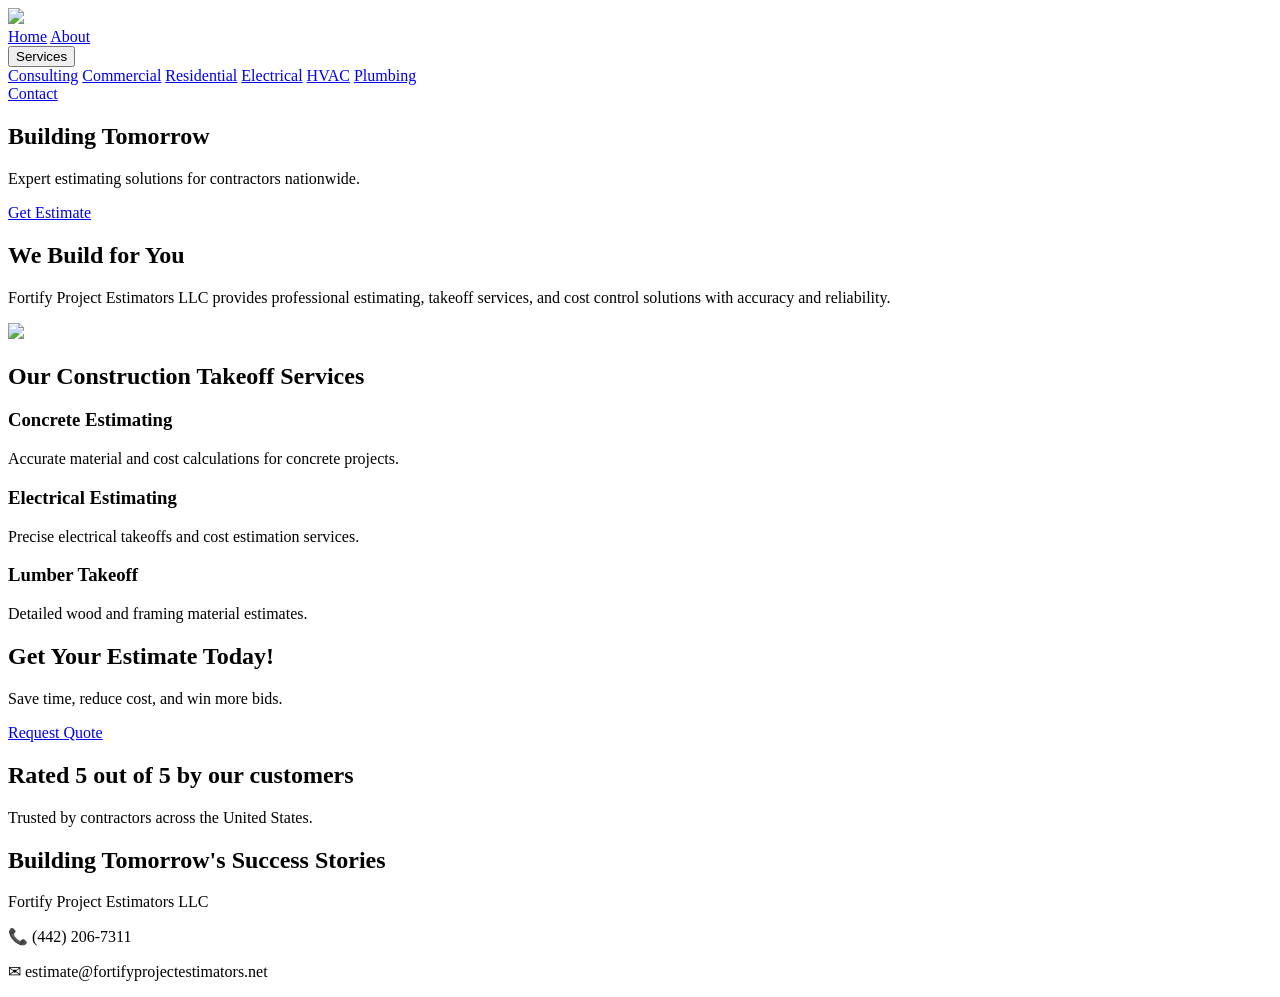
==== index.html @ c5b56f19 "Create index.html" ====
<!DOCTYPE html>
<html>
<head>
<title>Fortify Project Estimators LLC</title>
<link rel="stylesheet" href="css/style.css">
<meta name="viewport" content="width=device-width, initial-scale=1.0">
</head>

<body>

<header>
    <img src="images/logo.png" class="logo">

    <nav>
        <a href="index.html">Home</a>
        <a href="about.html">About</a>

        <div class="dropdown">
            <button>Services</button>
            <div class="dropdown-content">
                <a href="services/consulting.html">Consulting</a>
                <a href="services/commercial.html">Commercial</a>
                <a href="services/residential.html">Residential</a>
                <a href="services/electrical.html">Electrical</a>
                <a href="services/hvac.html">HVAC</a>
                <a href="services/plumbing.html">Plumbing</a>
            </div>
        </div>

        <a href="contact.html" class="contact-btn">Contact</a>
    </nav>
</header>

<!-- HERO -->
<section class="hero">
    <div class="hero-text">
        <h1>Building <span>Tomorrow</span></h1>
        <p>Expert estimating solutions for contractors nationwide.</p>
        <a href="contact.html" class="btn">Get Estimate</a>
    </div>
</section>

<!-- ABOUT -->
<section class="about">
    <div>
        <h2>We Build for You</h2>
        <p>
            Fortify Project Estimators LLC provides professional estimating,
            takeoff services, and cost control solutions with accuracy and reliability.
        </p>
    </div>

    <img src="images/logo.png">
</section>

<!-- SERVICES -->
<section class="services">
    <h2>Our Construction Takeoff Services</h2>

    <div class="service-grid">

        <div class="card">
            <h3>Concrete Estimating</h3>
            <p>Accurate material and cost calculations for concrete projects.</p>
        </div>

        <div class="card">
            <h3>Electrical Estimating</h3>
            <p>Precise electrical takeoffs and cost estimation services.</p>
        </div>

        <div class="card">
            <h3>Lumber Takeoff</h3>
            <p>Detailed wood and framing material estimates.</p>
        </div>

    </div>
</section>

<!-- CTA -->
<section class="cta">
    <h2>Get Your Estimate Today!</h2>
    <p>Save time, reduce cost, and win more bids.</p>
    <a href="contact.html" class="btn">Request Quote</a>
</section>

<!-- TESTIMONIAL -->
<section class="testimonial">
    <h2>Rated 5 out of 5 by our customers</h2>
    <p>Trusted by contractors across the United States.</p>
</section>

<!-- FOOTER -->
<footer>
    <div class="footer-left">
        <h2>Building Tomorrow's Success Stories</h2>
        <p>Fortify Project Estimators LLC</p>
    </div>

    <div class="footer-right">
        <p>📞 (442) 206-7311</p>
        <p>✉ estimate@fortifyprojectestimators.net</p>
    </div>
</footer>

</body>
</html>
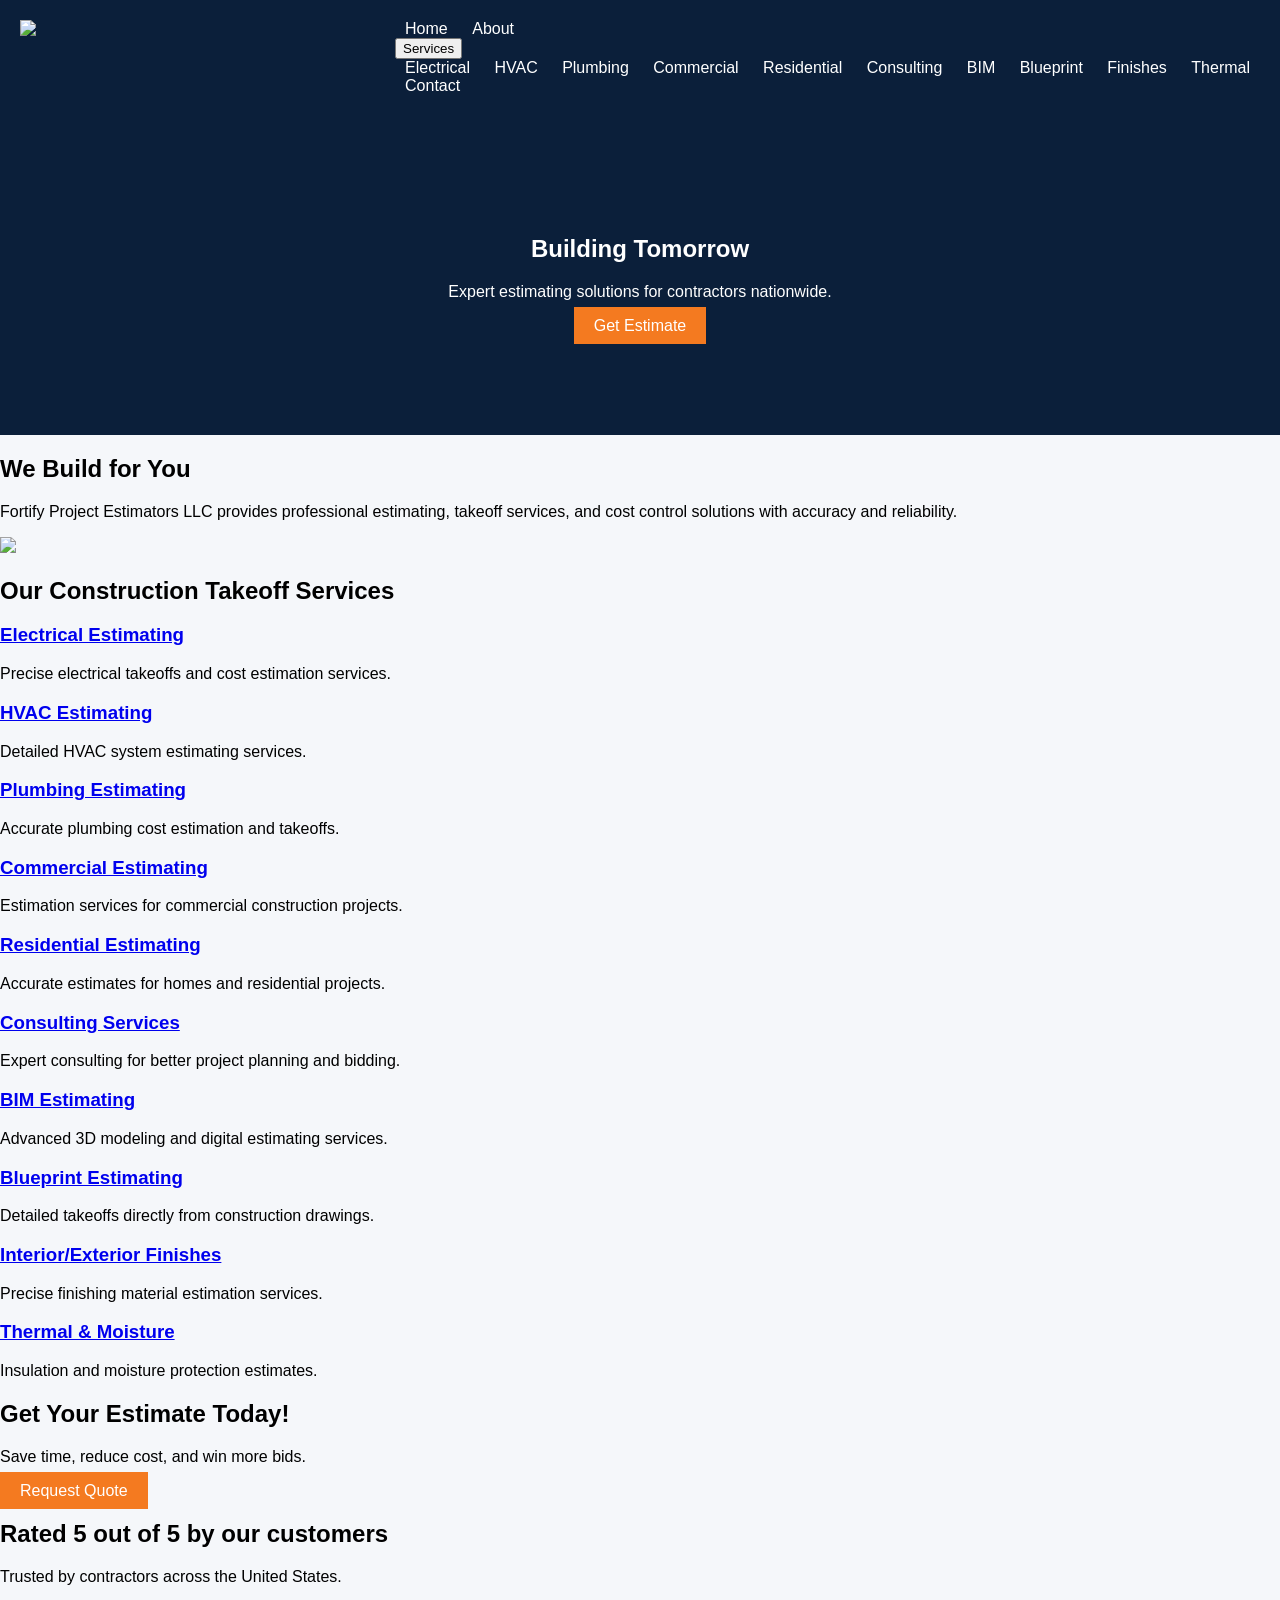
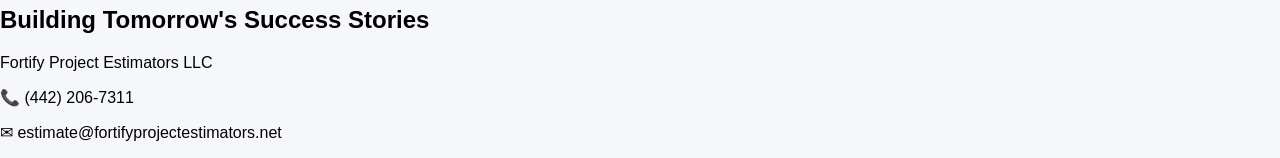
==== commit 7c054ef9: "Update index.html" ====
--- a/index.html
+++ b/index.html
@@ -17,23 +17,28 @@
 
         <div class="dropdown">
             <button>Services</button>
+
             <div class="dropdown-content">
-                <a href="services/consulting.html">Consulting</a>
-                <a href="services/commercial.html">Commercial</a>
-                <a href="services/residential.html">Residential</a>
                 <a href="services/electrical.html">Electrical</a>
                 <a href="services/hvac.html">HVAC</a>
                 <a href="services/plumbing.html">Plumbing</a>
+                <a href="services/commercial.html">Commercial</a>
+                <a href="services/residential.html">Residential</a>
+                <a href="services/consulting.html">Consulting</a>
+                <a href="services/bim.html">BIM</a>
+                <a href="services/blueprint.html">Blueprint</a>
+                <a href="services/finishes.html">Finishes</a>
+                <a href="services/thermal.html">Thermal</a>
             </div>
         </div>
 
-        <a href="contact.html" class="contact-btn">Contact</a>
+        <a href="contact.html">Contact</a>
     </nav>
 </header>
 
 <!-- HERO -->
 <section class="hero">
-    <div class="hero-text">
+    <div>
         <h1>Building <span>Tomorrow</span></h1>
         <p>Expert estimating solutions for contractors nationwide.</p>
         <a href="contact.html" class="btn">Get Estimate</a>
@@ -60,18 +65,53 @@
     <div class="service-grid">
 
         <div class="card">
-            <h3>Concrete Estimating</h3>
-            <p>Accurate material and cost calculations for concrete projects.</p>
-        </div>
-
-        <div class="card">
-            <h3>Electrical Estimating</h3>
+            <h3><a href="services/electrical.html">Electrical Estimating</a></h3>
             <p>Precise electrical takeoffs and cost estimation services.</p>
         </div>
 
         <div class="card">
-            <h3>Lumber Takeoff</h3>
-            <p>Detailed wood and framing material estimates.</p>
+            <h3><a href="services/hvac.html">HVAC Estimating</a></h3>
+            <p>Detailed HVAC system estimating services.</p>
+        </div>
+
+        <div class="card">
+            <h3><a href="services/plumbing.html">Plumbing Estimating</a></h3>
+            <p>Accurate plumbing cost estimation and takeoffs.</p>
+        </div>
+
+        <div class="card">
+            <h3><a href="services/commercial.html">Commercial Estimating</a></h3>
+            <p>Estimation services for commercial construction projects.</p>
+        </div>
+
+        <div class="card">
+            <h3><a href="services/residential.html">Residential Estimating</a></h3>
+            <p>Accurate estimates for homes and residential projects.</p>
+        </div>
+
+        <div class="card">
+            <h3><a href="services/consulting.html">Consulting Services</a></h3>
+            <p>Expert consulting for better project planning and bidding.</p>
+        </div>
+
+        <div class="card">
+            <h3><a href="services/bim.html">BIM Estimating</a></h3>
+            <p>Advanced 3D modeling and digital estimating services.</p>
+        </div>
+
+        <div class="card">
+            <h3><a href="services/blueprint.html">Blueprint Estimating</a></h3>
+            <p>Detailed takeoffs directly from construction drawings.</p>
+        </div>
+
+        <div class="card">
+            <h3><a href="services/finishes.html">Interior/Exterior Finishes</a></h3>
+            <p>Precise finishing material estimation services.</p>
+        </div>
+
+        <div class="card">
+            <h3><a href="services/thermal.html">Thermal & Moisture</a></h3>
+            <p>Insulation and moisture protection estimates.</p>
         </div>
 
     </div>
@@ -92,12 +132,12 @@
 
 <!-- FOOTER -->
 <footer>
-    <div class="footer-left">
+    <div>
         <h2>Building Tomorrow's Success Stories</h2>
         <p>Fortify Project Estimators LLC</p>
     </div>
 
-    <div class="footer-right">
+    <div>
         <p>📞 (442) 206-7311</p>
         <p>✉ estimate@fortifyprojectestimators.net</p>
     </div>
--- a/css/style.css
+++ b/css/style.css
@@ -0,0 +1,37 @@
+body {
+    margin: 0;
+    font-family: Arial;
+    background: #F5F7FA;
+}
+
+header {
+    display: flex;
+    justify-content: space-between;
+    padding: 20px;
+    background: #0B1F3A;
+    color: white;
+}
+
+.logo {
+    height: 50px;
+}
+
+nav a {
+    margin: 0 10px;
+    color: white;
+    text-decoration: none;
+}
+
+.hero {
+    padding: 100px;
+    text-align: center;
+    background: #0B1F3A;
+    color: white;
+}
+
+.btn {
+    background: #F47A20;
+    padding: 10px 20px;
+    color: white;
+    text-decoration: none;
+}
